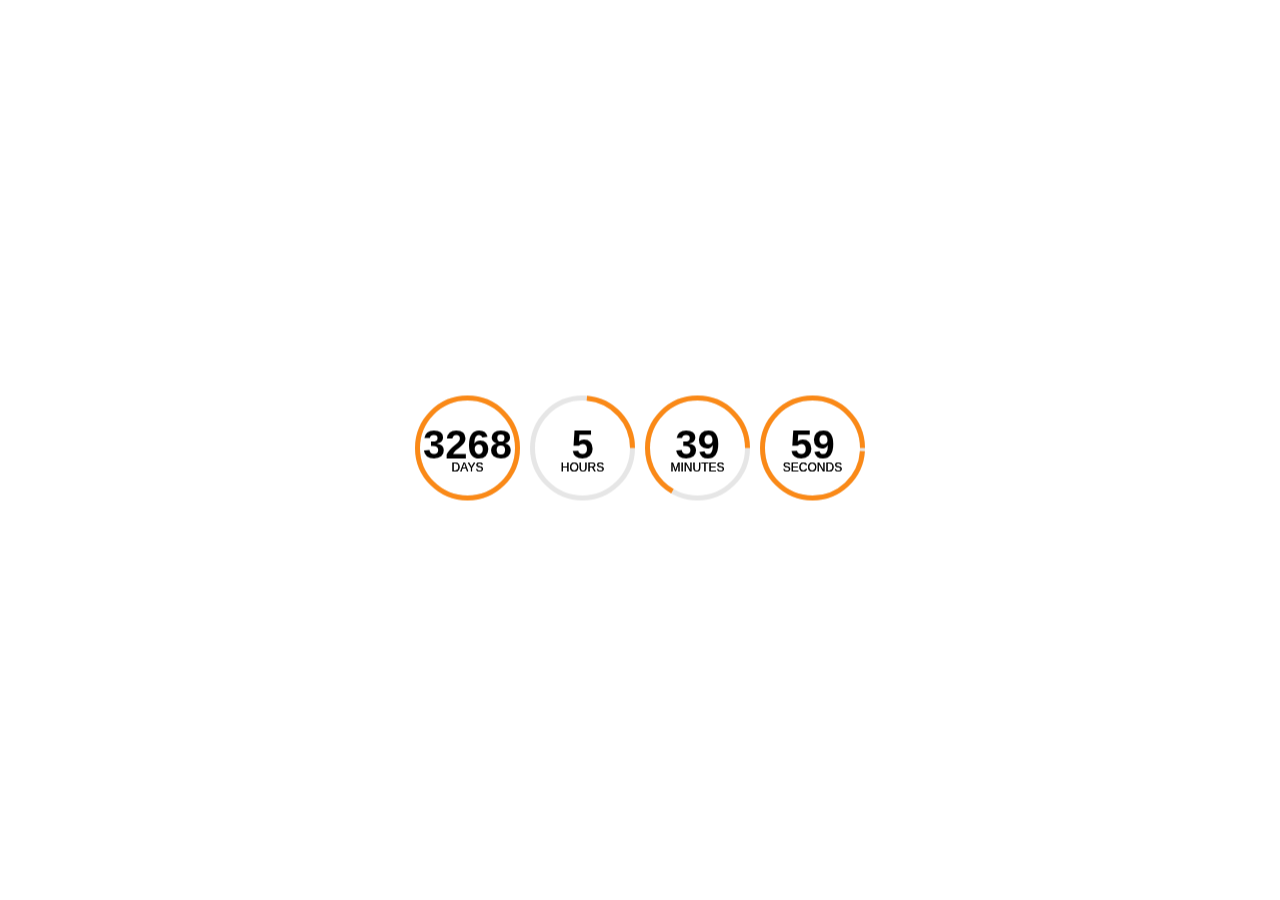
==== china.html @ 79e43109 "Create china.html" ====
<!DOCTYPE html>
<html>
<head>
  <meta charset="UTF-8">
  <title>CHINA</title>
  <style type="text/css">
    html,
    body {
      height: 100%;
    }
    * {
      margin: 0;
      padding: 0;
    }
    .countdownwrap {
      padding: 5px;
      display: block;
      margin: 0 auto;
      position: absolute;
      top: 50%;
      left: 50%;
      transform: translate(-50%, -50%);
    }
  </style>
</head>
<body>
  <div class="countdownwrap"></div>
  <script src='http://cdnjs.cloudflare.com/ajax/libs/jquery/2.1.3/jquery.min.js'></script>
  <script type="text/javascript">
    var ringer = {
      countdown_to: "2017/08/14 14:10",
      rings: {
        'DAYS': { 
      s: 86400000, // mseconds in a day,
      max: 365
    },
    'HOURS': {
      s: 3600000, // mseconds per hour,
      max: 24
    },
    'MINUTES': {
      s: 60000, // mseconds per minute
      max: 60
    },
    'SECONDS': {
      s: 1000,
      max: 60
    },
  },
  r_count: 4,
  r_spacing: 10, // px
  r_size: 100, // px
  r_thickness: 5, // px
  update_interval: 11, // ms
  init: function(){
    $r = ringer;
    $r.cvs = document.createElement('canvas'); 
    
    $r.size = { 
      w: ($r.r_size + $r.r_thickness) * $r.r_count + ($r.r_spacing*($r.r_count-1)), 
      h: ($r.r_size + $r.r_thickness) 
    };
    
    $r.cvs.setAttribute('width',$r.size.w);           
    $r.cvs.setAttribute('height',$r.size.h);
    $r.ctx = $r.cvs.getContext('2d');
    $(".countdownwrap").append($r.cvs);
    $r.cvs = $($r.cvs);    
    $r.ctx.textAlign = 'center';
    $r.actual_size = $r.r_size + $r.r_thickness;
    $r.countdown_to_time = new Date($r.countdown_to).getTime();
    $r.cvs.css({ width: $r.size.w+"px", height: $r.size.h+"px" });
    $r.go();
  },
  ctx: null,
  go: function(){
    var idx=0;
    
    $r.time = (new Date().getTime()) - $r.countdown_to_time;
    
    
    for(var r_key in $r.rings) $r.unit(idx++,r_key,$r.rings[r_key]);      
      setTimeout($r.go,$r.update_interval);
  },
  unit: function(idx,label,ring) {
    var x,y, value, ring_secs = ring.s;
    value = parseFloat($r.time/ring_secs);
    $r.time-=Math.round(parseInt(value)) * ring_secs;
    value = Math.abs(value);
    
    x = ($r.r_size*.5 + $r.r_thickness*.5);
    x +=+(idx*($r.r_size+$r.r_spacing+$r.r_thickness));
    y = $r.r_size*.5;
    y += $r.r_thickness*.5;
    
    // calculate arc end angle
    var degrees = 360-(value / ring.max) * 360.0;
    var endAngle = degrees * (Math.PI / 180);
    
    $r.ctx.save();
    $r.ctx.translate(x,y);
    $r.ctx.clearRect($r.actual_size*-0.5,$r.actual_size*-0.5,$r.actual_size,$r.actual_size);
    // first circle
    $r.ctx.strokeStyle = "rgba(128,128,128,0.2)";
    $r.ctx.beginPath();
    $r.ctx.arc(0,0,$r.r_size/2,0,2 * Math.PI, 2);
    $r.ctx.lineWidth =$r.r_thickness;
    $r.ctx.stroke();
    // second circle
    $r.ctx.strokeStyle = "rgba(253, 128, 1, 0.9)";
    $r.ctx.beginPath();
    $r.ctx.arc(0,0,$r.r_size/2,0,endAngle, 1);
    $r.ctx.lineWidth =$r.r_thickness;
    $r.ctx.stroke();
    
    // label
    $r.ctx.fillStyle = "#000000";
    $r.ctx.font = '12px Helvetica';
    $r.ctx.fillText(label, 0, 23);
    $r.ctx.fillText(label, 0, 23);   
    
    $r.ctx.font = 'bold 40px Helvetica';
    $r.ctx.fillText(Math.floor(value), 0, 10);
    
    $r.ctx.restore();
  }
}
ringer.init();
</script>
</body>
</html>
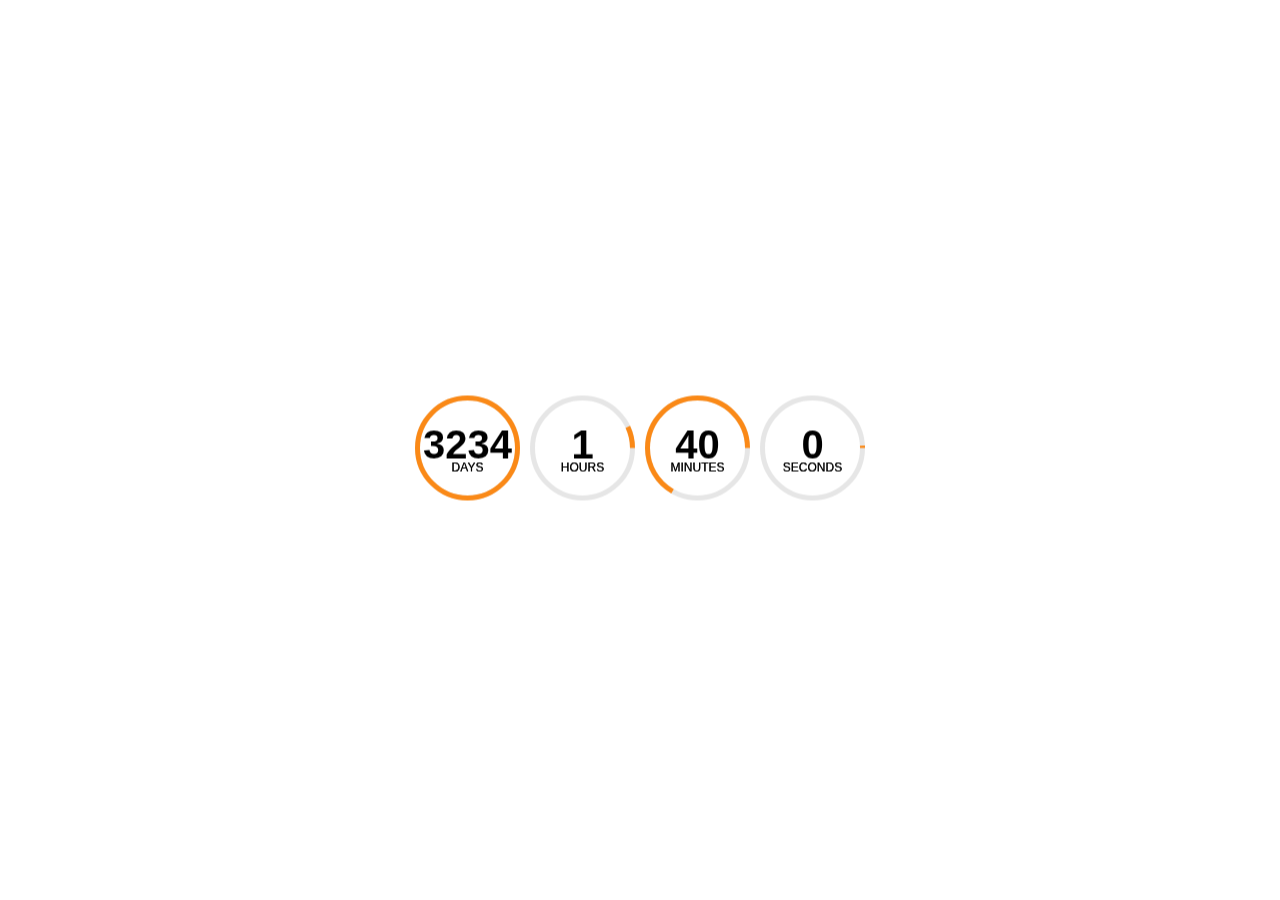
==== commit 753e531a: "Update china.html" ====
--- a/china.html
+++ b/china.html
@@ -28,7 +28,7 @@
   <script src='http://cdnjs.cloudflare.com/ajax/libs/jquery/2.1.3/jquery.min.js'></script>
   <script type="text/javascript">
     var ringer = {
-      countdown_to: "2017/08/14 14:10",
+      countdown_to: "2017/09/17 18:10",
       rings: {
         'DAYS': { 
       s: 86400000, // mseconds in a day,
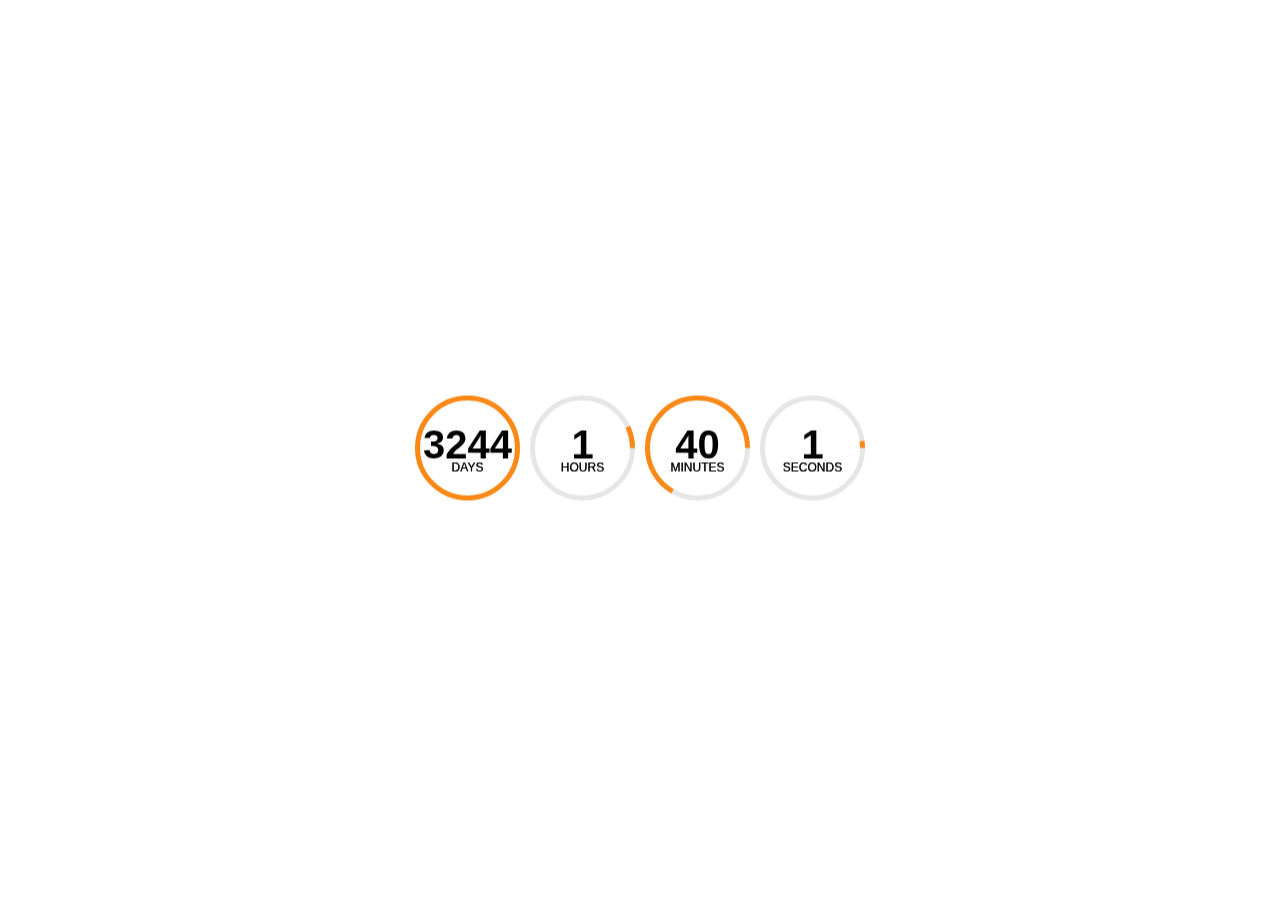
==== commit 5f5261a9: "Update china.html" ====
--- a/china.html
+++ b/china.html
@@ -28,7 +28,7 @@
   <script src='http://cdnjs.cloudflare.com/ajax/libs/jquery/2.1.3/jquery.min.js'></script>
   <script type="text/javascript">
     var ringer = {
-      countdown_to: "2017/09/17 18:10",
+      countdown_to: "2017/09/07 18:10",
       rings: {
         'DAYS': { 
       s: 86400000, // mseconds in a day,
